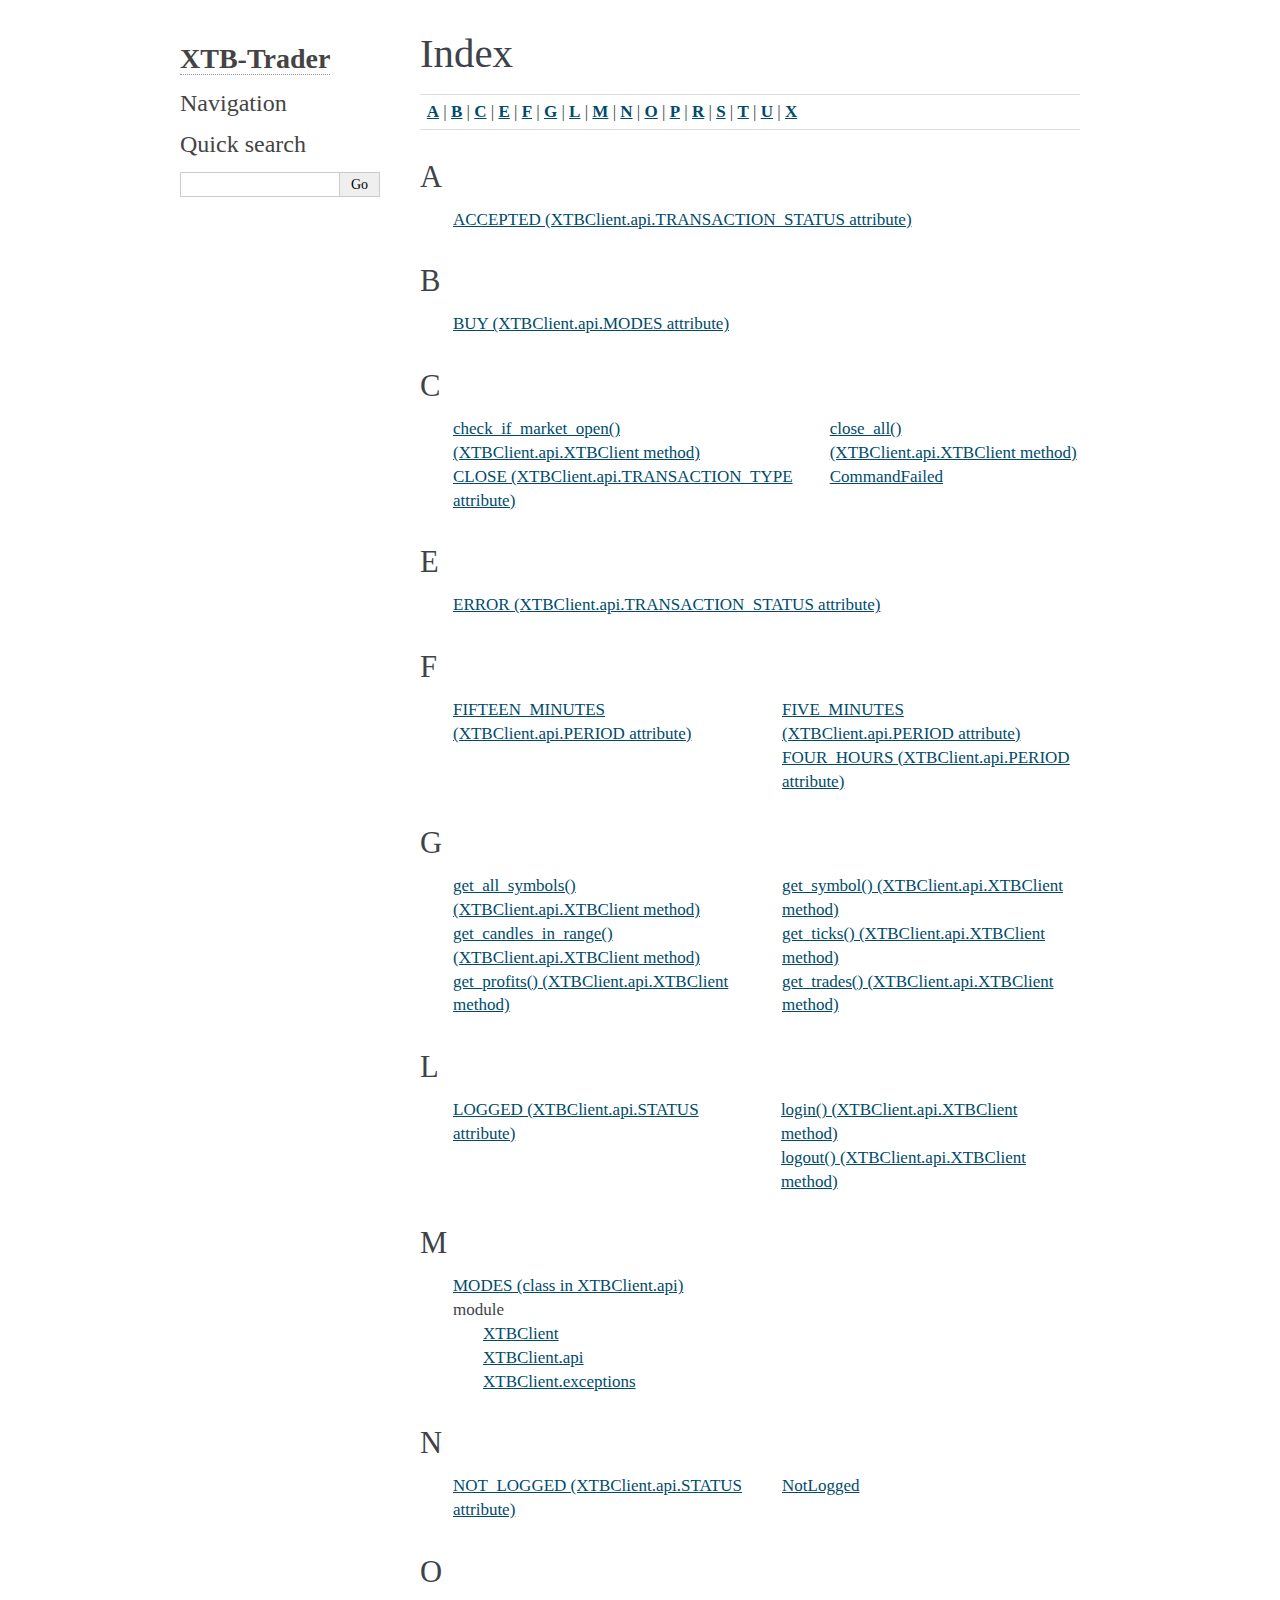
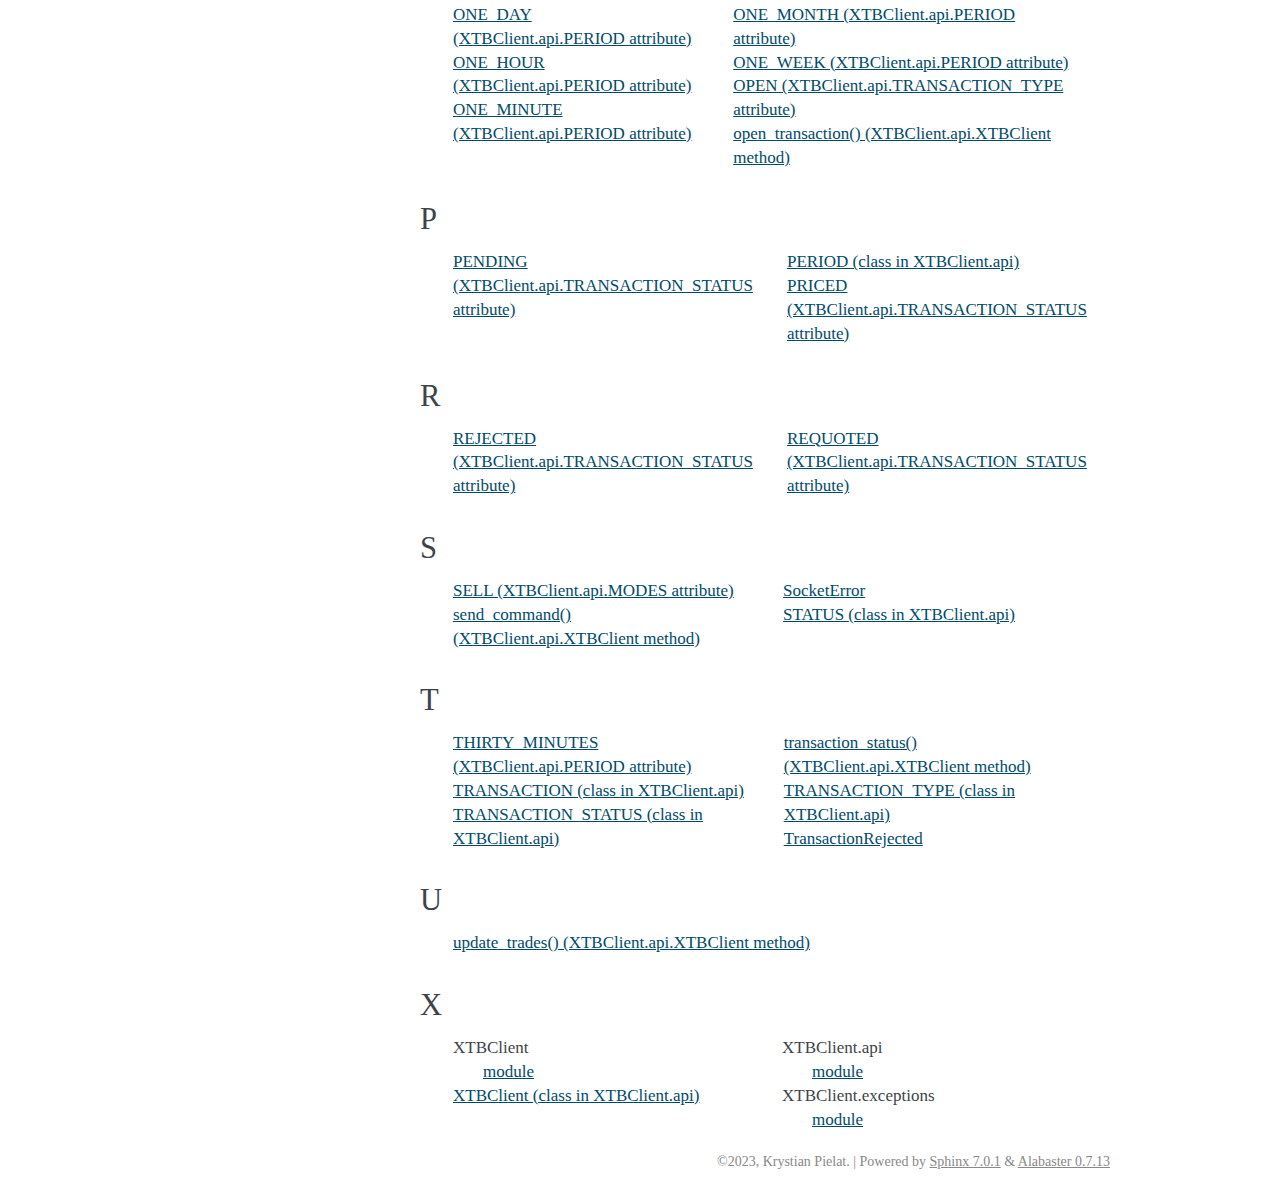
==== docs/_build/html/genindex.html @ ba69ae76 "docstrings written" ====
<!DOCTYPE html>

<html lang="en">
  <head>
    <meta charset="utf-8" />
    <meta name="viewport" content="width=device-width, initial-scale=1.0" />
    <title>Index &#8212; XTB-Trader  documentation</title>
    <link rel="stylesheet" type="text/css" href="_static/pygments.css" />
    <link rel="stylesheet" type="text/css" href="_static/alabaster.css" />
    <script data-url_root="./" id="documentation_options" src="_static/documentation_options.js"></script>
    <script src="_static/doctools.js"></script>
    <script src="_static/sphinx_highlight.js"></script>
    <link rel="index" title="Index" href="#" />
    <link rel="search" title="Search" href="search.html" />
   
  <link rel="stylesheet" href="_static/custom.css" type="text/css" />
  
  
  <meta name="viewport" content="width=device-width, initial-scale=0.9, maximum-scale=0.9" />

  </head><body>
  

    <div class="document">
      <div class="documentwrapper">
        <div class="bodywrapper">
          

          <div class="body" role="main">
            

<h1 id="index">Index</h1>

<div class="genindex-jumpbox">
 <a href="#A"><strong>A</strong></a>
 | <a href="#B"><strong>B</strong></a>
 | <a href="#C"><strong>C</strong></a>
 | <a href="#E"><strong>E</strong></a>
 | <a href="#F"><strong>F</strong></a>
 | <a href="#G"><strong>G</strong></a>
 | <a href="#L"><strong>L</strong></a>
 | <a href="#M"><strong>M</strong></a>
 | <a href="#N"><strong>N</strong></a>
 | <a href="#O"><strong>O</strong></a>
 | <a href="#P"><strong>P</strong></a>
 | <a href="#R"><strong>R</strong></a>
 | <a href="#S"><strong>S</strong></a>
 | <a href="#T"><strong>T</strong></a>
 | <a href="#U"><strong>U</strong></a>
 | <a href="#X"><strong>X</strong></a>
 
</div>
<h2 id="A">A</h2>
<table style="width: 100%" class="indextable genindextable"><tr>
  <td style="width: 33%; vertical-align: top;"><ul>
      <li><a href="source/XTBClient.html#XTBClient.api.TRANSACTION_STATUS.ACCEPTED">ACCEPTED (XTBClient.api.TRANSACTION_STATUS attribute)</a>
</li>
  </ul></td>
</tr></table>

<h2 id="B">B</h2>
<table style="width: 100%" class="indextable genindextable"><tr>
  <td style="width: 33%; vertical-align: top;"><ul>
      <li><a href="source/XTBClient.html#XTBClient.api.MODES.BUY">BUY (XTBClient.api.MODES attribute)</a>
</li>
  </ul></td>
</tr></table>

<h2 id="C">C</h2>
<table style="width: 100%" class="indextable genindextable"><tr>
  <td style="width: 33%; vertical-align: top;"><ul>
      <li><a href="source/XTBClient.html#XTBClient.api.XTBClient.check_if_market_open">check_if_market_open() (XTBClient.api.XTBClient method)</a>
</li>
      <li><a href="source/XTBClient.html#XTBClient.api.TRANSACTION_TYPE.CLOSE">CLOSE (XTBClient.api.TRANSACTION_TYPE attribute)</a>
</li>
  </ul></td>
  <td style="width: 33%; vertical-align: top;"><ul>
      <li><a href="source/XTBClient.html#XTBClient.api.XTBClient.close_all">close_all() (XTBClient.api.XTBClient method)</a>
</li>
      <li><a href="source/XTBClient.html#XTBClient.exceptions.CommandFailed">CommandFailed</a>
</li>
  </ul></td>
</tr></table>

<h2 id="E">E</h2>
<table style="width: 100%" class="indextable genindextable"><tr>
  <td style="width: 33%; vertical-align: top;"><ul>
      <li><a href="source/XTBClient.html#XTBClient.api.TRANSACTION_STATUS.ERROR">ERROR (XTBClient.api.TRANSACTION_STATUS attribute)</a>
</li>
  </ul></td>
</tr></table>

<h2 id="F">F</h2>
<table style="width: 100%" class="indextable genindextable"><tr>
  <td style="width: 33%; vertical-align: top;"><ul>
      <li><a href="source/XTBClient.html#XTBClient.api.PERIOD.FIFTEEN_MINUTES">FIFTEEN_MINUTES (XTBClient.api.PERIOD attribute)</a>
</li>
  </ul></td>
  <td style="width: 33%; vertical-align: top;"><ul>
      <li><a href="source/XTBClient.html#XTBClient.api.PERIOD.FIVE_MINUTES">FIVE_MINUTES (XTBClient.api.PERIOD attribute)</a>
</li>
      <li><a href="source/XTBClient.html#XTBClient.api.PERIOD.FOUR_HOURS">FOUR_HOURS (XTBClient.api.PERIOD attribute)</a>
</li>
  </ul></td>
</tr></table>

<h2 id="G">G</h2>
<table style="width: 100%" class="indextable genindextable"><tr>
  <td style="width: 33%; vertical-align: top;"><ul>
      <li><a href="source/XTBClient.html#XTBClient.api.XTBClient.get_all_symbols">get_all_symbols() (XTBClient.api.XTBClient method)</a>
</li>
      <li><a href="source/XTBClient.html#XTBClient.api.XTBClient.get_candles_in_range">get_candles_in_range() (XTBClient.api.XTBClient method)</a>
</li>
      <li><a href="source/XTBClient.html#XTBClient.api.XTBClient.get_profits">get_profits() (XTBClient.api.XTBClient method)</a>
</li>
  </ul></td>
  <td style="width: 33%; vertical-align: top;"><ul>
      <li><a href="source/XTBClient.html#XTBClient.api.XTBClient.get_symbol">get_symbol() (XTBClient.api.XTBClient method)</a>
</li>
      <li><a href="source/XTBClient.html#XTBClient.api.XTBClient.get_ticks">get_ticks() (XTBClient.api.XTBClient method)</a>
</li>
      <li><a href="source/XTBClient.html#XTBClient.api.XTBClient.get_trades">get_trades() (XTBClient.api.XTBClient method)</a>
</li>
  </ul></td>
</tr></table>

<h2 id="L">L</h2>
<table style="width: 100%" class="indextable genindextable"><tr>
  <td style="width: 33%; vertical-align: top;"><ul>
      <li><a href="source/XTBClient.html#XTBClient.api.STATUS.LOGGED">LOGGED (XTBClient.api.STATUS attribute)</a>
</li>
  </ul></td>
  <td style="width: 33%; vertical-align: top;"><ul>
      <li><a href="source/XTBClient.html#XTBClient.api.XTBClient.login">login() (XTBClient.api.XTBClient method)</a>
</li>
      <li><a href="source/XTBClient.html#XTBClient.api.XTBClient.logout">logout() (XTBClient.api.XTBClient method)</a>
</li>
  </ul></td>
</tr></table>

<h2 id="M">M</h2>
<table style="width: 100%" class="indextable genindextable"><tr>
  <td style="width: 33%; vertical-align: top;"><ul>
      <li><a href="source/XTBClient.html#XTBClient.api.MODES">MODES (class in XTBClient.api)</a>
</li>
      <li>
    module

      <ul>
        <li><a href="source/XTBClient.html#module-XTBClient">XTBClient</a>
</li>
        <li><a href="source/XTBClient.html#module-XTBClient.api">XTBClient.api</a>
</li>
        <li><a href="source/XTBClient.html#module-XTBClient.exceptions">XTBClient.exceptions</a>
</li>
      </ul></li>
  </ul></td>
</tr></table>

<h2 id="N">N</h2>
<table style="width: 100%" class="indextable genindextable"><tr>
  <td style="width: 33%; vertical-align: top;"><ul>
      <li><a href="source/XTBClient.html#XTBClient.api.STATUS.NOT_LOGGED">NOT_LOGGED (XTBClient.api.STATUS attribute)</a>
</li>
  </ul></td>
  <td style="width: 33%; vertical-align: top;"><ul>
      <li><a href="source/XTBClient.html#XTBClient.exceptions.NotLogged">NotLogged</a>
</li>
  </ul></td>
</tr></table>

<h2 id="O">O</h2>
<table style="width: 100%" class="indextable genindextable"><tr>
  <td style="width: 33%; vertical-align: top;"><ul>
      <li><a href="source/XTBClient.html#XTBClient.api.PERIOD.ONE_DAY">ONE_DAY (XTBClient.api.PERIOD attribute)</a>
</li>
      <li><a href="source/XTBClient.html#XTBClient.api.PERIOD.ONE_HOUR">ONE_HOUR (XTBClient.api.PERIOD attribute)</a>
</li>
      <li><a href="source/XTBClient.html#XTBClient.api.PERIOD.ONE_MINUTE">ONE_MINUTE (XTBClient.api.PERIOD attribute)</a>
</li>
  </ul></td>
  <td style="width: 33%; vertical-align: top;"><ul>
      <li><a href="source/XTBClient.html#XTBClient.api.PERIOD.ONE_MONTH">ONE_MONTH (XTBClient.api.PERIOD attribute)</a>
</li>
      <li><a href="source/XTBClient.html#XTBClient.api.PERIOD.ONE_WEEK">ONE_WEEK (XTBClient.api.PERIOD attribute)</a>
</li>
      <li><a href="source/XTBClient.html#XTBClient.api.TRANSACTION_TYPE.OPEN">OPEN (XTBClient.api.TRANSACTION_TYPE attribute)</a>
</li>
      <li><a href="source/XTBClient.html#XTBClient.api.XTBClient.open_transaction">open_transaction() (XTBClient.api.XTBClient method)</a>
</li>
  </ul></td>
</tr></table>

<h2 id="P">P</h2>
<table style="width: 100%" class="indextable genindextable"><tr>
  <td style="width: 33%; vertical-align: top;"><ul>
      <li><a href="source/XTBClient.html#XTBClient.api.TRANSACTION_STATUS.PENDING">PENDING (XTBClient.api.TRANSACTION_STATUS attribute)</a>
</li>
  </ul></td>
  <td style="width: 33%; vertical-align: top;"><ul>
      <li><a href="source/XTBClient.html#XTBClient.api.PERIOD">PERIOD (class in XTBClient.api)</a>
</li>
      <li><a href="source/XTBClient.html#XTBClient.api.TRANSACTION_STATUS.PRICED">PRICED (XTBClient.api.TRANSACTION_STATUS attribute)</a>
</li>
  </ul></td>
</tr></table>

<h2 id="R">R</h2>
<table style="width: 100%" class="indextable genindextable"><tr>
  <td style="width: 33%; vertical-align: top;"><ul>
      <li><a href="source/XTBClient.html#XTBClient.api.TRANSACTION_STATUS.REJECTED">REJECTED (XTBClient.api.TRANSACTION_STATUS attribute)</a>
</li>
  </ul></td>
  <td style="width: 33%; vertical-align: top;"><ul>
      <li><a href="source/XTBClient.html#XTBClient.api.TRANSACTION_STATUS.REQUOTED">REQUOTED (XTBClient.api.TRANSACTION_STATUS attribute)</a>
</li>
  </ul></td>
</tr></table>

<h2 id="S">S</h2>
<table style="width: 100%" class="indextable genindextable"><tr>
  <td style="width: 33%; vertical-align: top;"><ul>
      <li><a href="source/XTBClient.html#XTBClient.api.MODES.SELL">SELL (XTBClient.api.MODES attribute)</a>
</li>
      <li><a href="source/XTBClient.html#XTBClient.api.XTBClient.send_command">send_command() (XTBClient.api.XTBClient method)</a>
</li>
  </ul></td>
  <td style="width: 33%; vertical-align: top;"><ul>
      <li><a href="source/XTBClient.html#XTBClient.exceptions.SocketError">SocketError</a>
</li>
      <li><a href="source/XTBClient.html#XTBClient.api.STATUS">STATUS (class in XTBClient.api)</a>
</li>
  </ul></td>
</tr></table>

<h2 id="T">T</h2>
<table style="width: 100%" class="indextable genindextable"><tr>
  <td style="width: 33%; vertical-align: top;"><ul>
      <li><a href="source/XTBClient.html#XTBClient.api.PERIOD.THIRTY_MINUTES">THIRTY_MINUTES (XTBClient.api.PERIOD attribute)</a>
</li>
      <li><a href="source/XTBClient.html#XTBClient.api.TRANSACTION">TRANSACTION (class in XTBClient.api)</a>
</li>
      <li><a href="source/XTBClient.html#XTBClient.api.TRANSACTION_STATUS">TRANSACTION_STATUS (class in XTBClient.api)</a>
</li>
  </ul></td>
  <td style="width: 33%; vertical-align: top;"><ul>
      <li><a href="source/XTBClient.html#XTBClient.api.XTBClient.transaction_status">transaction_status() (XTBClient.api.XTBClient method)</a>
</li>
      <li><a href="source/XTBClient.html#XTBClient.api.TRANSACTION_TYPE">TRANSACTION_TYPE (class in XTBClient.api)</a>
</li>
      <li><a href="source/XTBClient.html#XTBClient.exceptions.TransactionRejected">TransactionRejected</a>
</li>
  </ul></td>
</tr></table>

<h2 id="U">U</h2>
<table style="width: 100%" class="indextable genindextable"><tr>
  <td style="width: 33%; vertical-align: top;"><ul>
      <li><a href="source/XTBClient.html#XTBClient.api.XTBClient.update_trades">update_trades() (XTBClient.api.XTBClient method)</a>
</li>
  </ul></td>
</tr></table>

<h2 id="X">X</h2>
<table style="width: 100%" class="indextable genindextable"><tr>
  <td style="width: 33%; vertical-align: top;"><ul>
      <li>
    XTBClient

      <ul>
        <li><a href="source/XTBClient.html#module-XTBClient">module</a>
</li>
      </ul></li>
      <li><a href="source/XTBClient.html#XTBClient.api.XTBClient">XTBClient (class in XTBClient.api)</a>
</li>
  </ul></td>
  <td style="width: 33%; vertical-align: top;"><ul>
      <li>
    XTBClient.api

      <ul>
        <li><a href="source/XTBClient.html#module-XTBClient.api">module</a>
</li>
      </ul></li>
      <li>
    XTBClient.exceptions

      <ul>
        <li><a href="source/XTBClient.html#module-XTBClient.exceptions">module</a>
</li>
      </ul></li>
  </ul></td>
</tr></table>



          </div>
          
        </div>
      </div>
      <div class="sphinxsidebar" role="navigation" aria-label="main navigation">
        <div class="sphinxsidebarwrapper">
<h1 class="logo"><a href="index.html">XTB-Trader</a></h1>








<h3>Navigation</h3>

<div class="relations">
<h3>Related Topics</h3>
<ul>
  <li><a href="index.html">Documentation overview</a><ul>
  </ul></li>
</ul>
</div>
<div id="searchbox" style="display: none" role="search">
  <h3 id="searchlabel">Quick search</h3>
    <div class="searchformwrapper">
    <form class="search" action="search.html" method="get">
      <input type="text" name="q" aria-labelledby="searchlabel" autocomplete="off" autocorrect="off" autocapitalize="off" spellcheck="false"/>
      <input type="submit" value="Go" />
    </form>
    </div>
</div>
<script>document.getElementById('searchbox').style.display = "block"</script>








        </div>
      </div>
      <div class="clearer"></div>
    </div>
    <div class="footer">
      &copy;2023, Krystian Pielat.
      
      |
      Powered by <a href="http://sphinx-doc.org/">Sphinx 7.0.1</a>
      &amp; <a href="https://github.com/bitprophet/alabaster">Alabaster 0.7.13</a>
      
    </div>

    

    
  </body>
</html>
---- docs/_build/html/_static/pygments.css ----
pre { line-height: 125%; }
td.linenos .normal { color: inherit; background-color: transparent; padding-left: 5px; padding-right: 5px; }
span.linenos { color: inherit; background-color: transparent; padding-left: 5px; padding-right: 5px; }
td.linenos .special { color: #000000; background-color: #ffffc0; padding-left: 5px; padding-right: 5px; }
span.linenos.special { color: #000000; background-color: #ffffc0; padding-left: 5px; padding-right: 5px; }
.highlight .hll { background-color: #ffffcc }
.highlight { background: #f8f8f8; }
.highlight .c { color: #8f5902; font-style: italic } /* Comment */
.highlight .err { color: #a40000; border: 1px solid #ef2929 } /* Error */
.highlight .g { color: #000000 } /* Generic */
.highlight .k { color: #004461; font-weight: bold } /* Keyword */
.highlight .l { color: #000000 } /* Literal */
.highlight .n { color: #000000 } /* Name */
.highlight .o { color: #582800 } /* Operator */
.highlight .x { color: #000000 } /* Other */
.highlight .p { color: #000000; font-weight: bold } /* Punctuation */
.highlight .ch { color: #8f5902; font-style: italic } /* Comment.Hashbang */
.highlight .cm { color: #8f5902; font-style: italic } /* Comment.Multiline */
.highlight .cp { color: #8f5902 } /* Comment.Preproc */
.highlight .cpf { color: #8f5902; font-style: italic } /* Comment.PreprocFile */
.highlight .c1 { color: #8f5902; font-style: italic } /* Comment.Single */
.highlight .cs { color: #8f5902; font-style: italic } /* Comment.Special */
.highlight .gd { color: #a40000 } /* Generic.Deleted */
.highlight .ge { color: #000000; font-style: italic } /* Generic.Emph */
.highlight .gr { color: #ef2929 } /* Generic.Error */
.highlight .gh { color: #000080; font-weight: bold } /* Generic.Heading */
.highlight .gi { color: #00A000 } /* Generic.Inserted */
.highlight .go { color: #888888 } /* Generic.Output */
.highlight .gp { color: #745334 } /* Generic.Prompt */
.highlight .gs { color: #000000; font-weight: bold } /* Generic.Strong */
.highlight .gu { color: #800080; font-weight: bold } /* Generic.Subheading */
.highlight .gt { color: #a40000; font-weight: bold } /* Generic.Traceback */
.highlight .kc { color: #004461; font-weight: bold } /* Keyword.Constant */
.highlight .kd { color: #004461; font-weight: bold } /* Keyword.Declaration */
.highlight .kn { color: #004461; font-weight: bold } /* Keyword.Namespace */
.highlight .kp { color: #004461; font-weight: bold } /* Keyword.Pseudo */
.highlight .kr { color: #004461; font-weight: bold } /* Keyword.Reserved */
.highlight .kt { color: #004461; font-weight: bold } /* Keyword.Type */
.highlight .ld { color: #000000 } /* Literal.Date */
.highlight .m { color: #990000 } /* Literal.Number */
.highlight .s { color: #4e9a06 } /* Literal.String */
.highlight .na { color: #c4a000 } /* Name.Attribute */
.highlight .nb { color: #004461 } /* Name.Builtin */
.highlight .nc { color: #000000 } /* Name.Class */
.highlight .no { color: #000000 } /* Name.Constant */
.highlight .nd { color: #888888 } /* Name.Decorator */
.highlight .ni { color: #ce5c00 } /* Name.Entity */
.highlight .ne { color: #cc0000; font-weight: bold } /* Name.Exception */
.highlight .nf { color: #000000 } /* Name.Function */
.highlight .nl { color: #f57900 } /* Name.Label */
.highlight .nn { color: #000000 } /* Name.Namespace */
.highlight .nx { color: #000000 } /* Name.Other */
.highlight .py { color: #000000 } /* Name.Property */
.highlight .nt { color: #004461; font-weight: bold } /* Name.Tag */
.highlight .nv { color: #000000 } /* Name.Variable */
.highlight .ow { color: #004461; font-weight: bold } /* Operator.Word */
.highlight .pm { color: #000000; font-weight: bold } /* Punctuation.Marker */
.highlight .w { color: #f8f8f8; text-decoration: underline } /* Text.Whitespace */
.highlight .mb { color: #990000 } /* Literal.Number.Bin */
.highlight .mf { color: #990000 } /* Literal.Number.Float */
.highlight .mh { color: #990000 } /* Literal.Number.Hex */
.highlight .mi { color: #990000 } /* Literal.Number.Integer */
.highlight .mo { color: #990000 } /* Literal.Number.Oct */
.highlight .sa { color: #4e9a06 } /* Literal.String.Affix */
.highlight .sb { color: #4e9a06 } /* Literal.String.Backtick */
.highlight .sc { color: #4e9a06 } /* Literal.String.Char */
.highlight .dl { color: #4e9a06 } /* Literal.String.Delimiter */
.highlight .sd { color: #8f5902; font-style: italic } /* Literal.String.Doc */
.highlight .s2 { color: #4e9a06 } /* Literal.String.Double */
.highlight .se { color: #4e9a06 } /* Literal.String.Escape */
.highlight .sh { color: #4e9a06 } /* Literal.String.Heredoc */
.highlight .si { color: #4e9a06 } /* Literal.String.Interpol */
.highlight .sx { color: #4e9a06 } /* Literal.String.Other */
.highlight .sr { color: #4e9a06 } /* Literal.String.Regex */
.highlight .s1 { color: #4e9a06 } /* Literal.String.Single */
.highlight .ss { color: #4e9a06 } /* Literal.String.Symbol */
.highlight .bp { color: #3465a4 } /* Name.Builtin.Pseudo */
.highlight .fm { color: #000000 } /* Name.Function.Magic */
.highlight .vc { color: #000000 } /* Name.Variable.Class */
.highlight .vg { color: #000000 } /* Name.Variable.Global */
.highlight .vi { color: #000000 } /* Name.Variable.Instance */
.highlight .vm { color: #000000 } /* Name.Variable.Magic */
.highlight .il { color: #990000 } /* Literal.Number.Integer.Long */
---- docs/_build/html/_static/alabaster.css ----
@import url("basic.css");

/* -- page layout ----------------------------------------------------------- */

body {
    font-family: Georgia, serif;
    font-size: 17px;
    background-color: #fff;
    color: #000;
    margin: 0;
    padding: 0;
}


div.document {
    width: 940px;
    margin: 30px auto 0 auto;
}

div.documentwrapper {
    float: left;
    width: 100%;
}

div.bodywrapper {
    margin: 0 0 0 220px;
}

div.sphinxsidebar {
    width: 220px;
    font-size: 14px;
    line-height: 1.5;
}

hr {
    border: 1px solid #B1B4B6;
}

div.body {
    background-color: #fff;
    color: #3E4349;
    padding: 0 30px 0 30px;
}

div.body > .section {
    text-align: left;
}

div.footer {
    width: 940px;
    margin: 20px auto 30px auto;
    font-size: 14px;
    color: #888;
    text-align: right;
}

div.footer a {
    color: #888;
}

p.caption {
    font-family: inherit;
    font-size: inherit;
}


div.relations {
    display: none;
}


div.sphinxsidebar a {
    color: #444;
    text-decoration: none;
    border-bottom: 1px dotted #999;
}

div.sphinxsidebar a:hover {
    border-bottom: 1px solid #999;
}

div.sphinxsidebarwrapper {
    padding: 18px 10px;
}

div.sphinxsidebarwrapper p.logo {
    padding: 0;
    margin: -10px 0 0 0px;
    text-align: center;
}

div.sphinxsidebarwrapper h1.logo {
    margin-top: -10px;
    text-align: center;
    margin-bottom: 5px;
    text-align: left;
}

div.sphinxsidebarwrapper h1.logo-name {
    margin-top: 0px;
}

div.sphinxsidebarwrapper p.blurb {
    margin-top: 0;
    font-style: normal;
}

div.sphinxsidebar h3,
div.sphinxsidebar h4 {
    font-family: Georgia, serif;
    color: #444;
    font-size: 24px;
    font-weight: normal;
    margin: 0 0 5px 0;
    padding: 0;
}

div.sphinxsidebar h4 {
    font-size: 20px;
}

div.sphinxsidebar h3 a {
    color: #444;
}

div.sphinxsidebar p.logo a,
div.sphinxsidebar h3 a,
div.sphinxsidebar p.logo a:hover,
div.sphinxsidebar h3 a:hover {
    border: none;
}

div.sphinxsidebar p {
    color: #555;
    margin: 10px 0;
}

div.sphinxsidebar ul {
    margin: 10px 0;
    padding: 0;
    color: #000;
}

div.sphinxsidebar ul li.toctree-l1 > a {
    font-size: 120%;
}

div.sphinxsidebar ul li.toctree-l2 > a {
    font-size: 110%;
}

div.sphinxsidebar input {
    border: 1px solid #CCC;
    font-family: Georgia, serif;
    font-size: 1em;
}

div.sphinxsidebar hr {
    border: none;
    height: 1px;
    color: #AAA;
    background: #AAA;

    text-align: left;
    margin-left: 0;
    width: 50%;
}

div.sphinxsidebar .badge {
    border-bottom: none;
}

div.sphinxsidebar .badge:hover {
    border-bottom: none;
}

/* To address an issue with donation coming after search */
div.sphinxsidebar h3.donation {
    margin-top: 10px;
}

/* -- body styles ----------------------------------------------------------- */

a {
    color: #004B6B;
    text-decoration: underline;
}

a:hover {
    color: #6D4100;
    text-decoration: underline;
}

div.body h1,
div.body h2,
div.body h3,
div.body h4,
div.body h5,
div.body h6 {
    font-family: Georgia, serif;
    font-weight: normal;
    margin: 30px 0px 10px 0px;
    padding: 0;
}

div.body h1 { margin-top: 0; padding-top: 0; font-size: 240%; }
div.body h2 { font-size: 180%; }
div.body h3 { font-size: 150%; }
div.body h4 { font-size: 130%; }
div.body h5 { font-size: 100%; }
div.body h6 { font-size: 100%; }

a.headerlink {
    color: #DDD;
    padding: 0 4px;
    text-decoration: none;
}

a.headerlink:hover {
    color: #444;
    background: #EAEAEA;
}

div.body p, div.body dd, div.body li {
    line-height: 1.4em;
}

div.admonition {
    margin: 20px 0px;
    padding: 10px 30px;
    background-color: #EEE;
    border: 1px solid #CCC;
}

div.admonition tt.xref, div.admonition code.xref, div.admonition a tt {
    background-color: #FBFBFB;
    border-bottom: 1px solid #fafafa;
}

div.admonition p.admonition-title {
    font-family: Georgia, serif;
    font-weight: normal;
    font-size: 24px;
    margin: 0 0 10px 0;
    padding: 0;
    line-height: 1;
}

div.admonition p.last {
    margin-bottom: 0;
}

div.highlight {
    background-color: #fff;
}

dt:target, .highlight {
    background: #FAF3E8;
}

div.warning {
    background-color: #FCC;
    border: 1px solid #FAA;
}

div.danger {
    background-color: #FCC;
    border: 1px solid #FAA;
    -moz-box-shadow: 2px 2px 4px #D52C2C;
    -webkit-box-shadow: 2px 2px 4px #D52C2C;
    box-shadow: 2px 2px 4px #D52C2C;
}

div.error {
    background-color: #FCC;
    border: 1px solid #FAA;
    -moz-box-shadow: 2px 2px 4px #D52C2C;
    -webkit-box-shadow: 2px 2px 4px #D52C2C;
    box-shadow: 2px 2px 4px #D52C2C;
}

div.caution {
    background-color: #FCC;
    border: 1px solid #FAA;
}

div.attention {
    background-color: #FCC;
    border: 1px solid #FAA;
}

div.important {
    background-color: #EEE;
    border: 1px solid #CCC;
}

div.note {
    background-color: #EEE;
    border: 1px solid #CCC;
}

div.tip {
    background-color: #EEE;
    border: 1px solid #CCC;
}

div.hint {
    background-color: #EEE;
    border: 1px solid #CCC;
}

div.seealso {
    background-color: #EEE;
    border: 1px solid #CCC;
}

div.topic {
    background-color: #EEE;
}

p.admonition-title {
    display: inline;
}

p.admonition-title:after {
    content: ":";
}

pre, tt, code {
    font-family: 'Consolas', 'Menlo', 'DejaVu Sans Mono', 'Bitstream Vera Sans Mono', monospace;
    font-size: 0.9em;
}

.hll {
    background-color: #FFC;
    margin: 0 -12px;
    padding: 0 12px;
    display: block;
}

img.screenshot {
}

tt.descname, tt.descclassname, code.descname, code.descclassname {
    font-size: 0.95em;
}

tt.descname, code.descname {
    padding-right: 0.08em;
}

img.screenshot {
    -moz-box-shadow: 2px 2px 4px #EEE;
    -webkit-box-shadow: 2px 2px 4px #EEE;
    box-shadow: 2px 2px 4px #EEE;
}

table.docutils {
    border: 1px solid #888;
    -moz-box-shadow: 2px 2px 4px #EEE;
    -webkit-box-shadow: 2px 2px 4px #EEE;
    box-shadow: 2px 2px 4px #EEE;
}

table.docutils td, table.docutils th {
    border: 1px solid #888;
    padding: 0.25em 0.7em;
}

table.field-list, table.footnote {
    border: none;
    -moz-box-shadow: none;
    -webkit-box-shadow: none;
    box-shadow: none;
}

table.footnote {
    margin: 15px 0;
    width: 100%;
    border: 1px solid #EEE;
    background: #FDFDFD;
    font-size: 0.9em;
}

table.footnote + table.footnote {
    margin-top: -15px;
    border-top: none;
}

table.field-list th {
    padding: 0 0.8em 0 0;
}

table.field-list td {
    padding: 0;
}

table.field-list p {
    margin-bottom: 0.8em;
}

/* Cloned from
 * https://github.com/sphinx-doc/sphinx/commit/ef60dbfce09286b20b7385333d63a60321784e68
 */
.field-name {
    -moz-hyphens: manual;
    -ms-hyphens: manual;
    -webkit-hyphens: manual;
    hyphens: manual;
}

table.footnote td.label {
    width: .1px;
    padding: 0.3em 0 0.3em 0.5em;
}

table.footnote td {
    padding: 0.3em 0.5em;
}

dl {
    margin-left: 0;
    margin-right: 0;
    margin-top: 0;
    padding: 0;
}

dl dd {
    margin-left: 30px;
}

blockquote {
    margin: 0 0 0 30px;
    padding: 0;
}

ul, ol {
    /* Matches the 30px from the narrow-screen "li > ul" selector below */
    margin: 10px 0 10px 30px;
    padding: 0;
}

pre {
    background: #EEE;
    padding: 7px 30px;
    margin: 15px 0px;
    line-height: 1.3em;
}

div.viewcode-block:target {
    background: #ffd;
}

dl pre, blockquote pre, li pre {
    margin-left: 0;
    padding-left: 30px;
}

tt, code {
    background-color: #ecf0f3;
    color: #222;
    /* padding: 1px 2px; */
}

tt.xref, code.xref, a tt {
    background-color: #FBFBFB;
    border-bottom: 1px solid #fff;
}

a.reference {
    text-decoration: none;
    border-bottom: 1px dotted #004B6B;
}

/* Don't put an underline on images */
a.image-reference, a.image-reference:hover {
    border-bottom: none;
}

a.reference:hover {
    border-bottom: 1px solid #6D4100;
}

a.footnote-reference {
    text-decoration: none;
    font-size: 0.7em;
    vertical-align: top;
    border-bottom: 1px dotted #004B6B;
}

a.footnote-reference:hover {
    border-bottom: 1px solid #6D4100;
}

a:hover tt, a:hover code {
    background: #EEE;
}


@media screen and (max-width: 870px) {

    div.sphinxsidebar {
    	display: none;
    }

    div.document {
       width: 100%;

    }

    div.documentwrapper {
    	margin-left: 0;
    	margin-top: 0;
    	margin-right: 0;
    	margin-bottom: 0;
    }

    div.bodywrapper {
    	margin-top: 0;
    	margin-right: 0;
    	margin-bottom: 0;
    	margin-left: 0;
    }

    ul {
    	margin-left: 0;
    }

	li > ul {
        /* Matches the 30px from the "ul, ol" selector above */
		margin-left: 30px;
	}

    .document {
    	width: auto;
    }

    .footer {
    	width: auto;
    }

    .bodywrapper {
    	margin: 0;
    }

    .footer {
    	width: auto;
    }

    .github {
        display: none;
    }



}



@media screen and (max-width: 875px) {

    body {
        margin: 0;
        padding: 20px 30px;
    }

    div.documentwrapper {
        float: none;
        background: #fff;
    }

    div.sphinxsidebar {
        display: block;
        float: none;
        width: 102.5%;
        margin: 50px -30px -20px -30px;
        padding: 10px 20px;
        background: #333;
        color: #FFF;
    }

    div.sphinxsidebar h3, div.sphinxsidebar h4, div.sphinxsidebar p,
    div.sphinxsidebar h3 a {
        color: #fff;
    }

    div.sphinxsidebar a {
        color: #AAA;
    }

    div.sphinxsidebar p.logo {
        display: none;
    }

    div.document {
        width: 100%;
        margin: 0;
    }

    div.footer {
        display: none;
    }

    div.bodywrapper {
        margin: 0;
    }

    div.body {
        min-height: 0;
        padding: 0;
    }

    .rtd_doc_footer {
        display: none;
    }

    .document {
        width: auto;
    }

    .footer {
        width: auto;
    }

    .footer {
        width: auto;
    }

    .github {
        display: none;
    }
}


/* misc. */

.revsys-inline {
    display: none!important;
}

/* Make nested-list/multi-paragraph items look better in Releases changelog
 * pages. Without this, docutils' magical list fuckery causes inconsistent
 * formatting between different release sub-lists.
 */
div#changelog > div.section > ul > li > p:only-child {
    margin-bottom: 0;
}

/* Hide fugly table cell borders in ..bibliography:: directive output */
table.docutils.citation, table.docutils.citation td, table.docutils.citation th {
  border: none;
  /* Below needed in some edge cases; if not applied, bottom shadows appear */
  -moz-box-shadow: none;
  -webkit-box-shadow: none;
  box-shadow: none;
}


/* relbar */

.related {
    line-height: 30px;
    width: 100%;
    font-size: 0.9rem;
}

.related.top {
    border-bottom: 1px solid #EEE;
    margin-bottom: 20px;
}

.related.bottom {
    border-top: 1px solid #EEE;
}

.related ul {
    padding: 0;
    margin: 0;
    list-style: none;
}

.related li {
    display: inline;
}

nav#rellinks {
    float: right;
}

nav#rellinks li+li:before {
    content: "|";
}

nav#breadcrumbs li+li:before {
    content: "\00BB";
}

/* Hide certain items when printing */
@media print {
    div.related {
        display: none;
    }
}
---- docs/_build/html/_static/custom.css ----
/* This file intentionally left blank. */
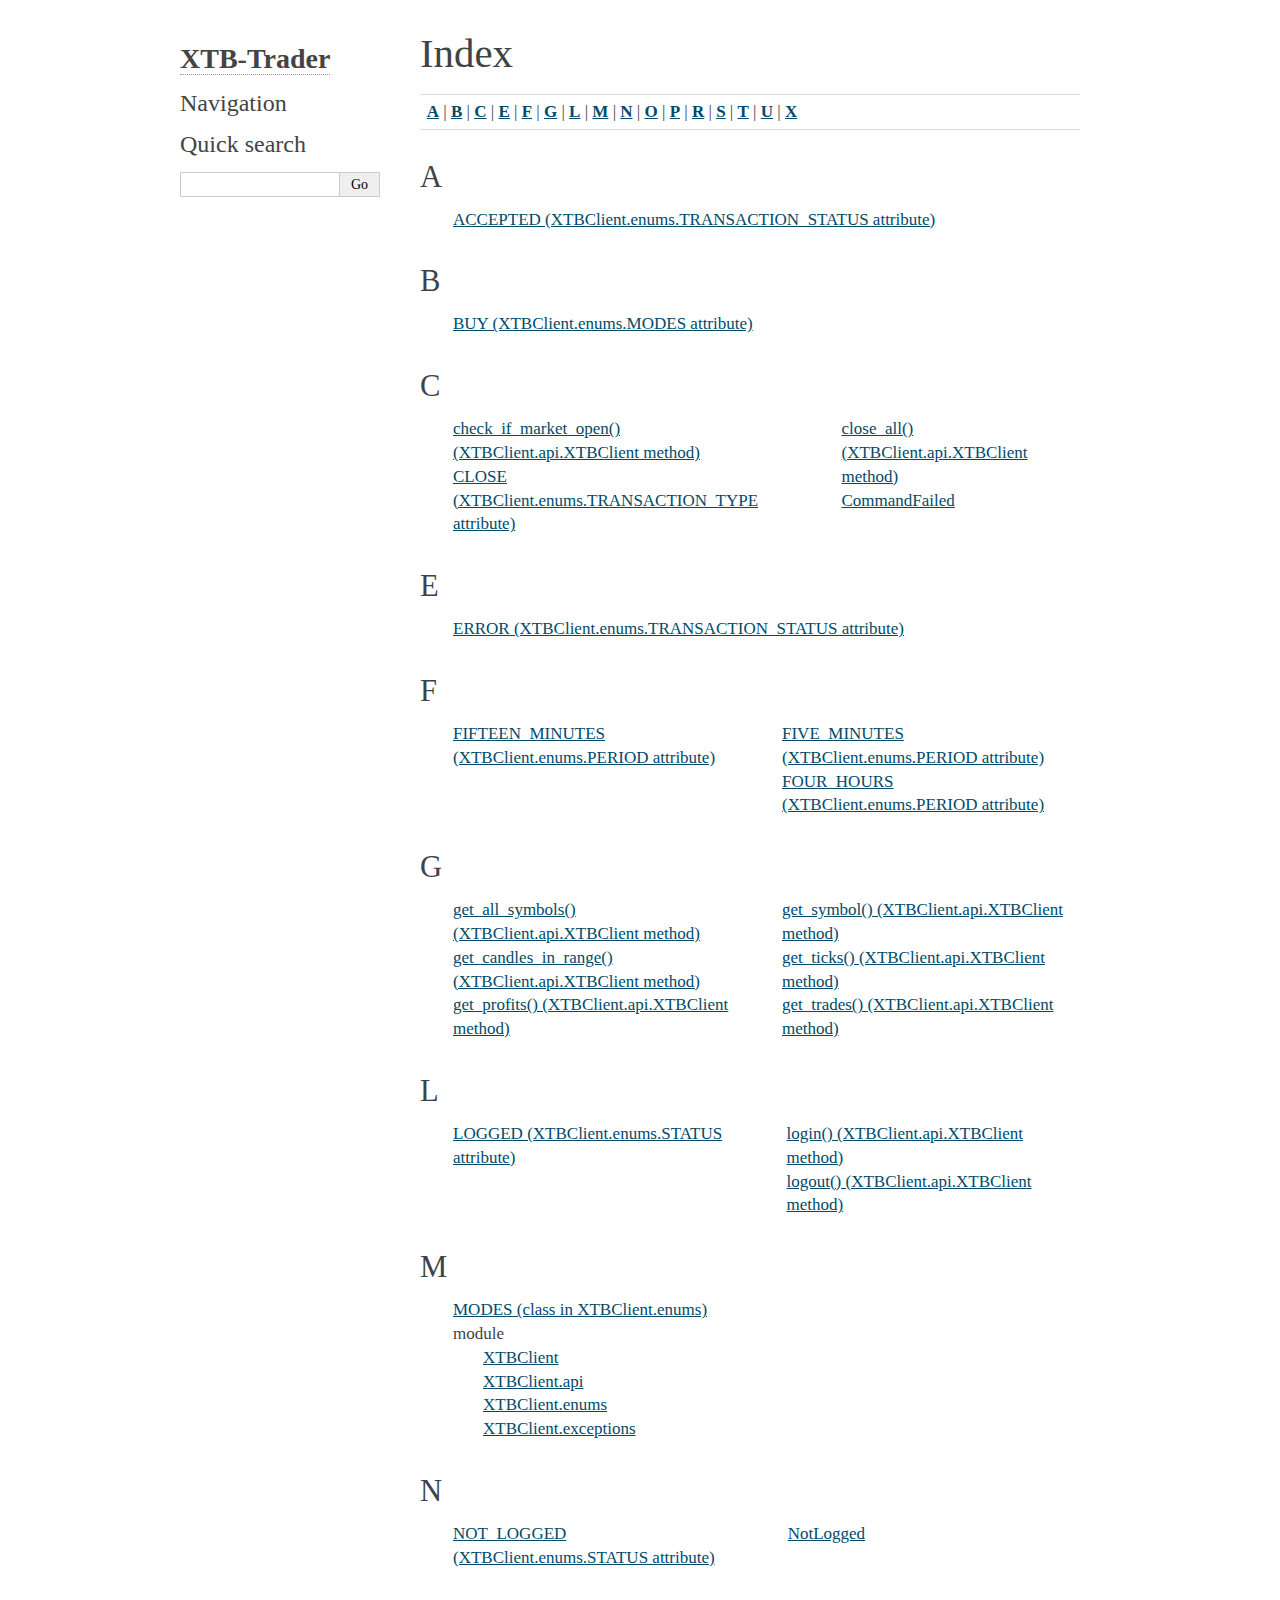
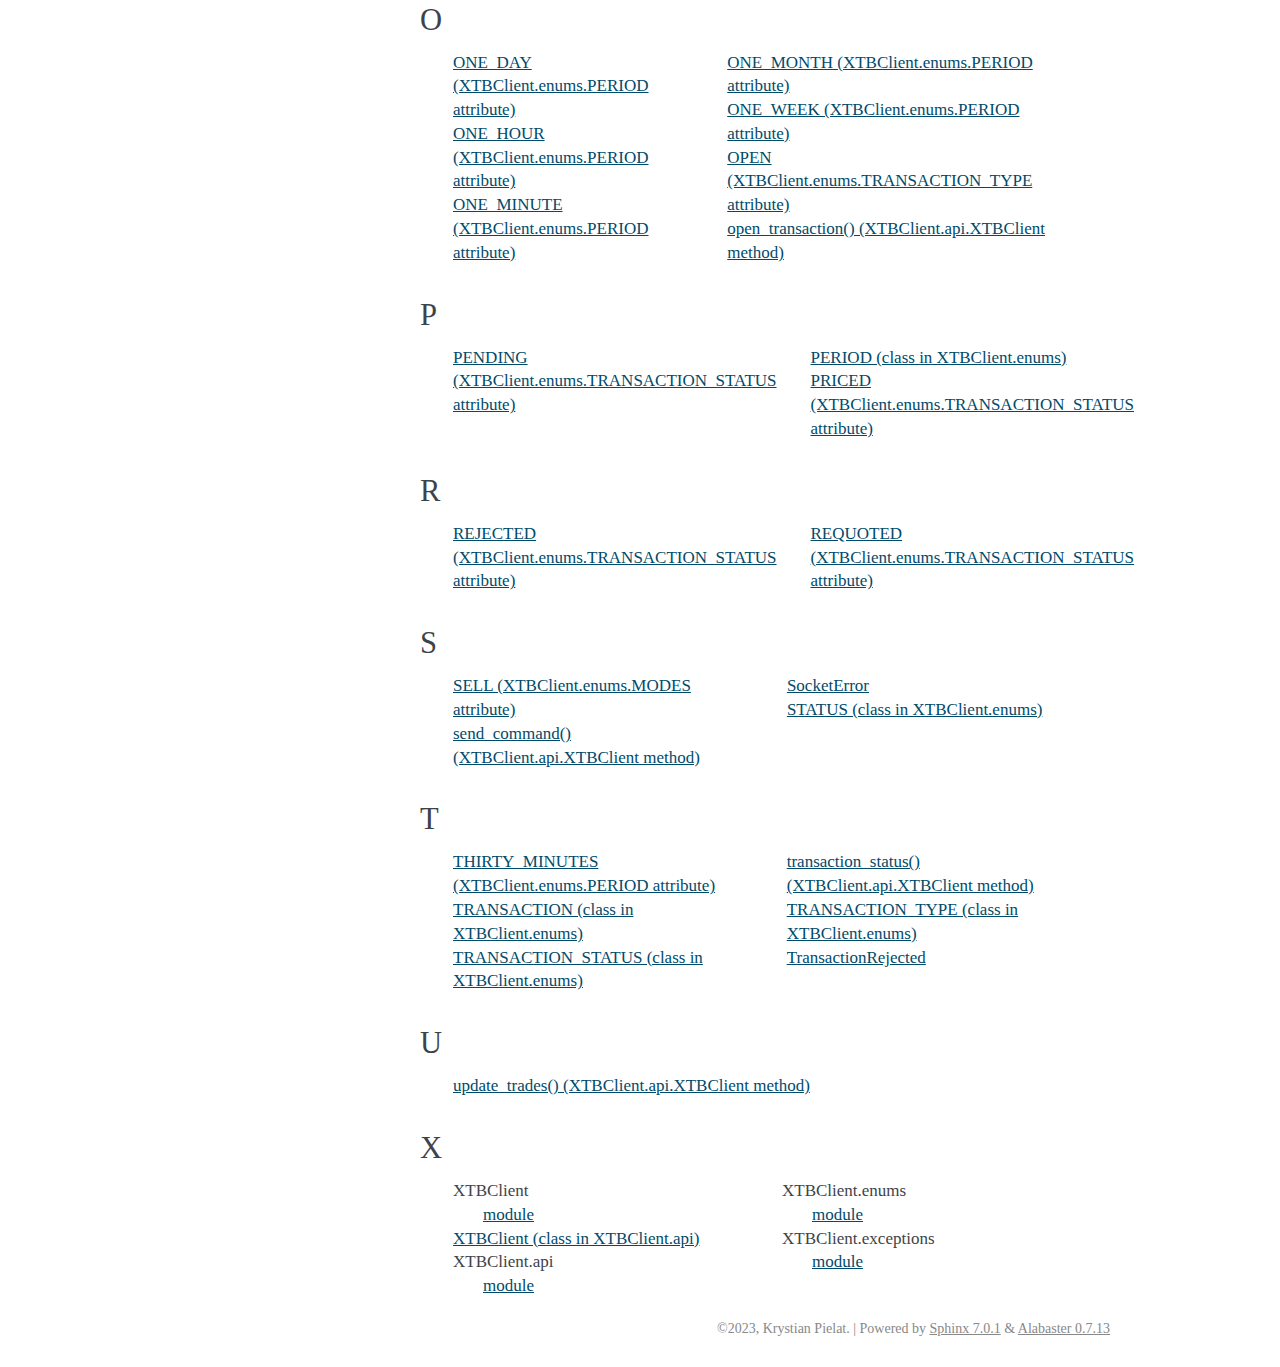
==== commit cb38a2b9: "enums separated" ====
--- a/docs/_build/html/genindex.html
+++ b/docs/_build/html/genindex.html
@@ -53,7 +53,7 @@
 <h2 id="A">A</h2>
 <table style="width: 100%" class="indextable genindextable"><tr>
   <td style="width: 33%; vertical-align: top;"><ul>
-      <li><a href="source/XTBClient.html#XTBClient.api.TRANSACTION_STATUS.ACCEPTED">ACCEPTED (XTBClient.api.TRANSACTION_STATUS attribute)</a>
+      <li><a href="source/XTBClient.html#XTBClient.enums.TRANSACTION_STATUS.ACCEPTED">ACCEPTED (XTBClient.enums.TRANSACTION_STATUS attribute)</a>
 </li>
   </ul></td>
 </tr></table>
@@ -61,7 +61,7 @@
 <h2 id="B">B</h2>
 <table style="width: 100%" class="indextable genindextable"><tr>
   <td style="width: 33%; vertical-align: top;"><ul>
-      <li><a href="source/XTBClient.html#XTBClient.api.MODES.BUY">BUY (XTBClient.api.MODES attribute)</a>
+      <li><a href="source/XTBClient.html#XTBClient.enums.MODES.BUY">BUY (XTBClient.enums.MODES attribute)</a>
 </li>
   </ul></td>
 </tr></table>
@@ -71,7 +71,7 @@
   <td style="width: 33%; vertical-align: top;"><ul>
       <li><a href="source/XTBClient.html#XTBClient.api.XTBClient.check_if_market_open">check_if_market_open() (XTBClient.api.XTBClient method)</a>
 </li>
-      <li><a href="source/XTBClient.html#XTBClient.api.TRANSACTION_TYPE.CLOSE">CLOSE (XTBClient.api.TRANSACTION_TYPE attribute)</a>
+      <li><a href="source/XTBClient.html#XTBClient.enums.TRANSACTION_TYPE.CLOSE">CLOSE (XTBClient.enums.TRANSACTION_TYPE attribute)</a>
 </li>
   </ul></td>
   <td style="width: 33%; vertical-align: top;"><ul>
@@ -85,7 +85,7 @@
 <h2 id="E">E</h2>
 <table style="width: 100%" class="indextable genindextable"><tr>
   <td style="width: 33%; vertical-align: top;"><ul>
-      <li><a href="source/XTBClient.html#XTBClient.api.TRANSACTION_STATUS.ERROR">ERROR (XTBClient.api.TRANSACTION_STATUS attribute)</a>
+      <li><a href="source/XTBClient.html#XTBClient.enums.TRANSACTION_STATUS.ERROR">ERROR (XTBClient.enums.TRANSACTION_STATUS attribute)</a>
 </li>
   </ul></td>
 </tr></table>
@@ -93,13 +93,13 @@
 <h2 id="F">F</h2>
 <table style="width: 100%" class="indextable genindextable"><tr>
   <td style="width: 33%; vertical-align: top;"><ul>
-      <li><a href="source/XTBClient.html#XTBClient.api.PERIOD.FIFTEEN_MINUTES">FIFTEEN_MINUTES (XTBClient.api.PERIOD attribute)</a>
-</li>
-  </ul></td>
-  <td style="width: 33%; vertical-align: top;"><ul>
-      <li><a href="source/XTBClient.html#XTBClient.api.PERIOD.FIVE_MINUTES">FIVE_MINUTES (XTBClient.api.PERIOD attribute)</a>
-</li>
-      <li><a href="source/XTBClient.html#XTBClient.api.PERIOD.FOUR_HOURS">FOUR_HOURS (XTBClient.api.PERIOD attribute)</a>
+      <li><a href="source/XTBClient.html#XTBClient.enums.PERIOD.FIFTEEN_MINUTES">FIFTEEN_MINUTES (XTBClient.enums.PERIOD attribute)</a>
+</li>
+  </ul></td>
+  <td style="width: 33%; vertical-align: top;"><ul>
+      <li><a href="source/XTBClient.html#XTBClient.enums.PERIOD.FIVE_MINUTES">FIVE_MINUTES (XTBClient.enums.PERIOD attribute)</a>
+</li>
+      <li><a href="source/XTBClient.html#XTBClient.enums.PERIOD.FOUR_HOURS">FOUR_HOURS (XTBClient.enums.PERIOD attribute)</a>
 </li>
   </ul></td>
 </tr></table>
@@ -127,7 +127,7 @@
 <h2 id="L">L</h2>
 <table style="width: 100%" class="indextable genindextable"><tr>
   <td style="width: 33%; vertical-align: top;"><ul>
-      <li><a href="source/XTBClient.html#XTBClient.api.STATUS.LOGGED">LOGGED (XTBClient.api.STATUS attribute)</a>
+      <li><a href="source/XTBClient.html#XTBClient.enums.STATUS.LOGGED">LOGGED (XTBClient.enums.STATUS attribute)</a>
 </li>
   </ul></td>
   <td style="width: 33%; vertical-align: top;"><ul>
@@ -141,7 +141,7 @@
 <h2 id="M">M</h2>
 <table style="width: 100%" class="indextable genindextable"><tr>
   <td style="width: 33%; vertical-align: top;"><ul>
-      <li><a href="source/XTBClient.html#XTBClient.api.MODES">MODES (class in XTBClient.api)</a>
+      <li><a href="source/XTBClient.html#XTBClient.enums.MODES">MODES (class in XTBClient.enums)</a>
 </li>
       <li>
     module
@@ -151,6 +151,8 @@
 </li>
         <li><a href="source/XTBClient.html#module-XTBClient.api">XTBClient.api</a>
 </li>
+        <li><a href="source/XTBClient.html#module-XTBClient.enums">XTBClient.enums</a>
+</li>
         <li><a href="source/XTBClient.html#module-XTBClient.exceptions">XTBClient.exceptions</a>
 </li>
       </ul></li>
@@ -160,7 +162,7 @@
 <h2 id="N">N</h2>
 <table style="width: 100%" class="indextable genindextable"><tr>
   <td style="width: 33%; vertical-align: top;"><ul>
-      <li><a href="source/XTBClient.html#XTBClient.api.STATUS.NOT_LOGGED">NOT_LOGGED (XTBClient.api.STATUS attribute)</a>
+      <li><a href="source/XTBClient.html#XTBClient.enums.STATUS.NOT_LOGGED">NOT_LOGGED (XTBClient.enums.STATUS attribute)</a>
 </li>
   </ul></td>
   <td style="width: 33%; vertical-align: top;"><ul>
@@ -172,19 +174,19 @@
 <h2 id="O">O</h2>
 <table style="width: 100%" class="indextable genindextable"><tr>
   <td style="width: 33%; vertical-align: top;"><ul>
-      <li><a href="source/XTBClient.html#XTBClient.api.PERIOD.ONE_DAY">ONE_DAY (XTBClient.api.PERIOD attribute)</a>
-</li>
-      <li><a href="source/XTBClient.html#XTBClient.api.PERIOD.ONE_HOUR">ONE_HOUR (XTBClient.api.PERIOD attribute)</a>
-</li>
-      <li><a href="source/XTBClient.html#XTBClient.api.PERIOD.ONE_MINUTE">ONE_MINUTE (XTBClient.api.PERIOD attribute)</a>
-</li>
-  </ul></td>
-  <td style="width: 33%; vertical-align: top;"><ul>
-      <li><a href="source/XTBClient.html#XTBClient.api.PERIOD.ONE_MONTH">ONE_MONTH (XTBClient.api.PERIOD attribute)</a>
-</li>
-      <li><a href="source/XTBClient.html#XTBClient.api.PERIOD.ONE_WEEK">ONE_WEEK (XTBClient.api.PERIOD attribute)</a>
-</li>
-      <li><a href="source/XTBClient.html#XTBClient.api.TRANSACTION_TYPE.OPEN">OPEN (XTBClient.api.TRANSACTION_TYPE attribute)</a>
+      <li><a href="source/XTBClient.html#XTBClient.enums.PERIOD.ONE_DAY">ONE_DAY (XTBClient.enums.PERIOD attribute)</a>
+</li>
+      <li><a href="source/XTBClient.html#XTBClient.enums.PERIOD.ONE_HOUR">ONE_HOUR (XTBClient.enums.PERIOD attribute)</a>
+</li>
+      <li><a href="source/XTBClient.html#XTBClient.enums.PERIOD.ONE_MINUTE">ONE_MINUTE (XTBClient.enums.PERIOD attribute)</a>
+</li>
+  </ul></td>
+  <td style="width: 33%; vertical-align: top;"><ul>
+      <li><a href="source/XTBClient.html#XTBClient.enums.PERIOD.ONE_MONTH">ONE_MONTH (XTBClient.enums.PERIOD attribute)</a>
+</li>
+      <li><a href="source/XTBClient.html#XTBClient.enums.PERIOD.ONE_WEEK">ONE_WEEK (XTBClient.enums.PERIOD attribute)</a>
+</li>
+      <li><a href="source/XTBClient.html#XTBClient.enums.TRANSACTION_TYPE.OPEN">OPEN (XTBClient.enums.TRANSACTION_TYPE attribute)</a>
 </li>
       <li><a href="source/XTBClient.html#XTBClient.api.XTBClient.open_transaction">open_transaction() (XTBClient.api.XTBClient method)</a>
 </li>
@@ -194,13 +196,13 @@
 <h2 id="P">P</h2>
 <table style="width: 100%" class="indextable genindextable"><tr>
   <td style="width: 33%; vertical-align: top;"><ul>
-      <li><a href="source/XTBClient.html#XTBClient.api.TRANSACTION_STATUS.PENDING">PENDING (XTBClient.api.TRANSACTION_STATUS attribute)</a>
-</li>
-  </ul></td>
-  <td style="width: 33%; vertical-align: top;"><ul>
-      <li><a href="source/XTBClient.html#XTBClient.api.PERIOD">PERIOD (class in XTBClient.api)</a>
-</li>
-      <li><a href="source/XTBClient.html#XTBClient.api.TRANSACTION_STATUS.PRICED">PRICED (XTBClient.api.TRANSACTION_STATUS attribute)</a>
+      <li><a href="source/XTBClient.html#XTBClient.enums.TRANSACTION_STATUS.PENDING">PENDING (XTBClient.enums.TRANSACTION_STATUS attribute)</a>
+</li>
+  </ul></td>
+  <td style="width: 33%; vertical-align: top;"><ul>
+      <li><a href="source/XTBClient.html#XTBClient.enums.PERIOD">PERIOD (class in XTBClient.enums)</a>
+</li>
+      <li><a href="source/XTBClient.html#XTBClient.enums.TRANSACTION_STATUS.PRICED">PRICED (XTBClient.enums.TRANSACTION_STATUS attribute)</a>
 </li>
   </ul></td>
 </tr></table>
@@ -208,11 +210,11 @@
 <h2 id="R">R</h2>
 <table style="width: 100%" class="indextable genindextable"><tr>
   <td style="width: 33%; vertical-align: top;"><ul>
-      <li><a href="source/XTBClient.html#XTBClient.api.TRANSACTION_STATUS.REJECTED">REJECTED (XTBClient.api.TRANSACTION_STATUS attribute)</a>
-</li>
-  </ul></td>
-  <td style="width: 33%; vertical-align: top;"><ul>
-      <li><a href="source/XTBClient.html#XTBClient.api.TRANSACTION_STATUS.REQUOTED">REQUOTED (XTBClient.api.TRANSACTION_STATUS attribute)</a>
+      <li><a href="source/XTBClient.html#XTBClient.enums.TRANSACTION_STATUS.REJECTED">REJECTED (XTBClient.enums.TRANSACTION_STATUS attribute)</a>
+</li>
+  </ul></td>
+  <td style="width: 33%; vertical-align: top;"><ul>
+      <li><a href="source/XTBClient.html#XTBClient.enums.TRANSACTION_STATUS.REQUOTED">REQUOTED (XTBClient.enums.TRANSACTION_STATUS attribute)</a>
 </li>
   </ul></td>
 </tr></table>
@@ -220,7 +222,7 @@
 <h2 id="S">S</h2>
 <table style="width: 100%" class="indextable genindextable"><tr>
   <td style="width: 33%; vertical-align: top;"><ul>
-      <li><a href="source/XTBClient.html#XTBClient.api.MODES.SELL">SELL (XTBClient.api.MODES attribute)</a>
+      <li><a href="source/XTBClient.html#XTBClient.enums.MODES.SELL">SELL (XTBClient.enums.MODES attribute)</a>
 </li>
       <li><a href="source/XTBClient.html#XTBClient.api.XTBClient.send_command">send_command() (XTBClient.api.XTBClient method)</a>
 </li>
@@ -228,7 +230,7 @@
   <td style="width: 33%; vertical-align: top;"><ul>
       <li><a href="source/XTBClient.html#XTBClient.exceptions.SocketError">SocketError</a>
 </li>
-      <li><a href="source/XTBClient.html#XTBClient.api.STATUS">STATUS (class in XTBClient.api)</a>
+      <li><a href="source/XTBClient.html#XTBClient.enums.STATUS">STATUS (class in XTBClient.enums)</a>
 </li>
   </ul></td>
 </tr></table>
@@ -236,17 +238,17 @@
 <h2 id="T">T</h2>
 <table style="width: 100%" class="indextable genindextable"><tr>
   <td style="width: 33%; vertical-align: top;"><ul>
-      <li><a href="source/XTBClient.html#XTBClient.api.PERIOD.THIRTY_MINUTES">THIRTY_MINUTES (XTBClient.api.PERIOD attribute)</a>
-</li>
-      <li><a href="source/XTBClient.html#XTBClient.api.TRANSACTION">TRANSACTION (class in XTBClient.api)</a>
-</li>
-      <li><a href="source/XTBClient.html#XTBClient.api.TRANSACTION_STATUS">TRANSACTION_STATUS (class in XTBClient.api)</a>
+      <li><a href="source/XTBClient.html#XTBClient.enums.PERIOD.THIRTY_MINUTES">THIRTY_MINUTES (XTBClient.enums.PERIOD attribute)</a>
+</li>
+      <li><a href="source/XTBClient.html#XTBClient.enums.TRANSACTION">TRANSACTION (class in XTBClient.enums)</a>
+</li>
+      <li><a href="source/XTBClient.html#XTBClient.enums.TRANSACTION_STATUS">TRANSACTION_STATUS (class in XTBClient.enums)</a>
 </li>
   </ul></td>
   <td style="width: 33%; vertical-align: top;"><ul>
       <li><a href="source/XTBClient.html#XTBClient.api.XTBClient.transaction_status">transaction_status() (XTBClient.api.XTBClient method)</a>
 </li>
-      <li><a href="source/XTBClient.html#XTBClient.api.TRANSACTION_TYPE">TRANSACTION_TYPE (class in XTBClient.api)</a>
+      <li><a href="source/XTBClient.html#XTBClient.enums.TRANSACTION_TYPE">TRANSACTION_TYPE (class in XTBClient.enums)</a>
 </li>
       <li><a href="source/XTBClient.html#XTBClient.exceptions.TransactionRejected">TransactionRejected</a>
 </li>
@@ -273,13 +275,20 @@
       </ul></li>
       <li><a href="source/XTBClient.html#XTBClient.api.XTBClient">XTBClient (class in XTBClient.api)</a>
 </li>
-  </ul></td>
-  <td style="width: 33%; vertical-align: top;"><ul>
       <li>
     XTBClient.api
 
       <ul>
         <li><a href="source/XTBClient.html#module-XTBClient.api">module</a>
+</li>
+      </ul></li>
+  </ul></td>
+  <td style="width: 33%; vertical-align: top;"><ul>
+      <li>
+    XTBClient.enums
+
+      <ul>
+        <li><a href="source/XTBClient.html#module-XTBClient.enums">module</a>
 </li>
       </ul></li>
       <li>
